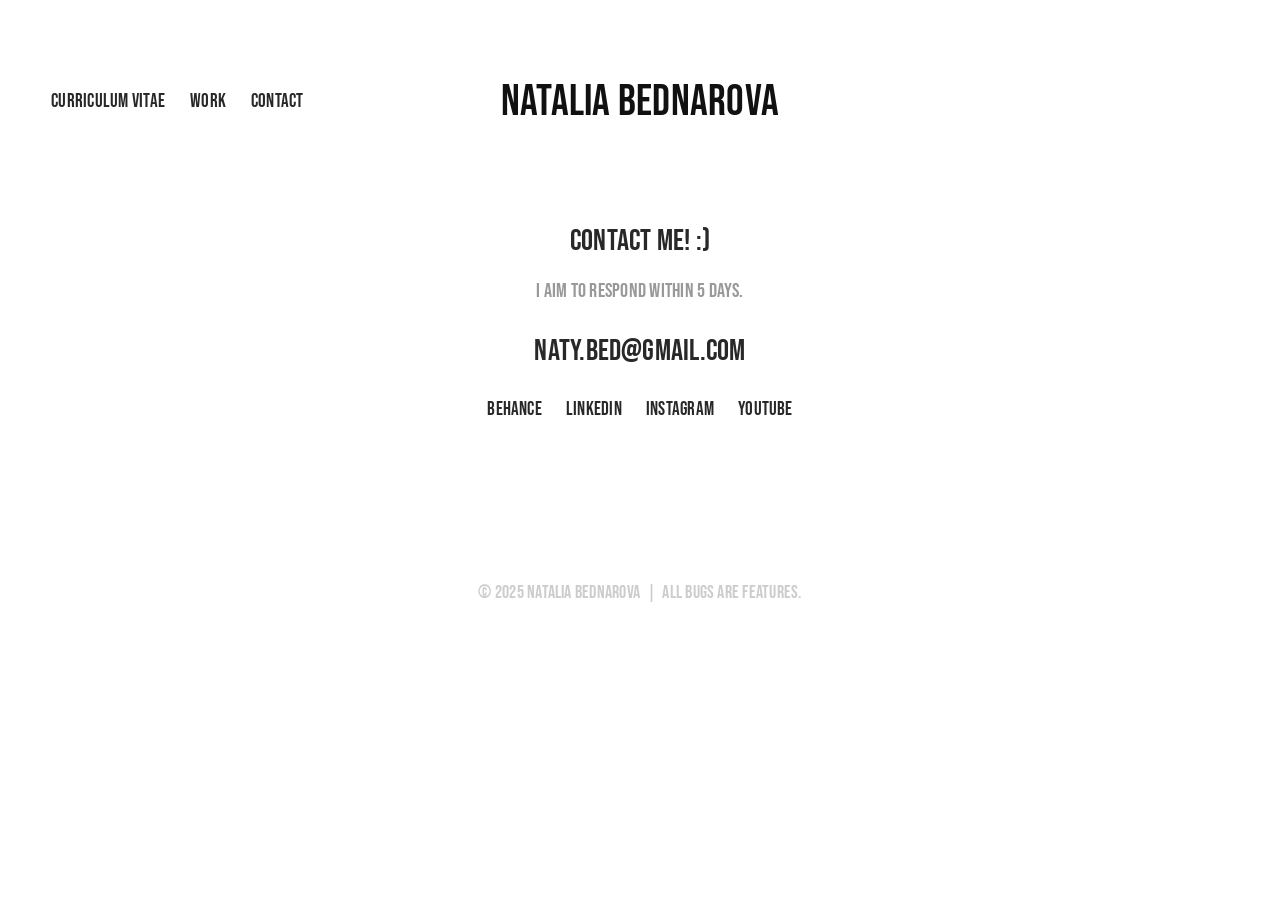
==== contact/index.html @ 7ae6d57a "Publish portfolio site Static copy of the Adobe Portfolio site.  Co-Authored-By: Claude Opus 5.5 <no" ====
<!doctype html>
<html lang="en"><head><meta charset="utf-8"><meta name="viewport" content="width=device-width,initial-scale=1">
<title>Natalia Bednarova - Contact</title><meta name="description" content="Portfolio of Natalia Bednarova: animation, illustration and creative technology."><link rel="canonical" href="https://nataliabednarova.com/contact/">
<link rel="icon" href="../images/2a2fc0d2.webp"><link rel="preload" href="../assets/bebas-neue-latin.woff2" as="font" type="font/woff2" crossorigin><link rel="stylesheet" href="../assets/style.css"></head>
<body><header class="site-header"><nav aria-label="Main"><a href="../curriculum-vitae/">Curriculum Vitae</a><a href="../work/">Work</a><a href="../contact/">Contact</a></nav><a class="logo" href="../work/">Natalia Bednarova</a></header>
<main><section class="contact"><h1>Contact me! :)</h1><p>I aim to respond within 5 days.</p><p><a class="mail" href="mailto:naty.bed@gmail.com">naty.bed@gmail.com</a></p><div class="social"><a href="https://www.behance.net/nataliabednaro" target="_blank" rel="noopener">Behance</a><a href="https://www.linkedin.com/in/natalia-bednarova-5a249520a/" target="_blank" rel="noopener">LinkedIn</a><a href="https://www.instagram.com/natal.be/" target="_blank" rel="noopener">Instagram</a><a href="https://www.youtube.com/channel/UCCO6RrSPbCZpWDruBwG-1ww" target="_blank" rel="noopener">YouTube</a></div></section></main>
<footer>© 2025 Natalia Bednarova &nbsp;|&nbsp; All bugs are features.</footer><script src="../assets/site.js" defer></script></body></html>
---- assets/style.css ----
@font-face{font-family:"Bebas Neue";src:url(bebas-neue-latin.woff2) format("woff2");font-display:swap;unicode-range:U+0000-00FF,U+2000-206F,U+20AC,U+2122,U+2190-2193}
@font-face{font-family:"Bebas Neue";src:url(bebas-neue-latin-ext.woff2) format("woff2");font-display:swap;unicode-range:U+0100-02AF,U+1E00-1EFF}
:root{--ink:#282828;--logo:#111;--muted:#999;--footer:#ccc;--bg:#fff}
*{box-sizing:border-box}
html{-webkit-text-size-adjust:100%}
body{margin:0;background:var(--bg);color:var(--ink);font-family:"Bebas Neue","Helvetica Neue",sans-serif;font-weight:400;letter-spacing:.015em}
a{color:inherit;text-decoration:none}
img,video{display:block;max-width:100%;height:auto}
.site-header{position:relative;height:202px;padding:0 4%;display:flex;align-items:center;justify-content:center}
.site-header nav{position:absolute;left:4%;top:50%;transform:translateY(-50%);display:flex;gap:25px;font-size:19px;line-height:19px;text-transform:uppercase}
.site-header nav a:hover,.other a:hover .label{color:var(--muted)}
.logo{font-size:44px;line-height:35px;color:var(--logo);text-transform:uppercase;text-align:center}
main{max-width:1400px;margin:0 auto;padding:22px 6% 0}
.covers{display:grid;grid-template-columns:repeat(3,1fr);gap:0 60px}
.covers a{display:block}
.covers img{width:100%;aspect-ratio:2007/1668;object-fit:contain}
.sr{position:absolute;width:1px;height:1px;overflow:hidden;clip-path:inset(50%)}
.text{text-align:center;color:var(--muted);font-size:20px;line-height:26px;padding:0 0 20px;max-width:820px;margin:0 auto}
.text>div,.text>p{margin:0;padding-bottom:20px}
.text .title{color:var(--ink);font-size:30px;line-height:34px;padding-bottom:20px}
.text .sub-title{color:var(--ink);font-size:24px;line-height:30px;padding:20px 0 30px}
.text a{text-decoration:underline}
.row{display:flex;gap:20px;align-items:flex-start;margin-bottom:20px}
.row>div{min-width:0}
.mod{margin-bottom:20px}
.row .mod{margin-bottom:0}
.mod img,.mod video{width:100%}
.mod img[data-zoom]{cursor:zoom-in}
.embed{margin-left:auto;margin-right:auto}
.embed>div{position:relative;height:0}
.embed iframe{position:absolute;inset:0;width:100%;height:100%;border:0}
.collection{display:flex;flex-wrap:wrap;gap:10px;margin-bottom:20px}
.collection>div{min-width:0}
.collection img{width:100%;cursor:zoom-in}
.social{display:flex;justify-content:center;gap:24px;flex-wrap:wrap;font-size:19px;margin:0 0 30px}
.contact{max-width:640px;margin:0 auto;text-align:center}
.contact h1{font-size:30px;line-height:34px;font-weight:400;margin:0 0 20px}
.contact p{color:var(--muted);font-size:20px;line-height:26px;margin:0 0 30px}
.contact .mail{color:var(--ink);font-size:30px;line-height:34px}
.other{margin-top:100px;text-align:center}
.other h2{font-weight:400;font-size:24px;line-height:26px;color:var(--logo);margin:0 0 30px}
.other div{display:grid;grid-template-columns:repeat(2,minmax(0,360px));gap:40px;justify-content:center}
.other .label{display:block;font-size:22px;padding-top:10px}
.back{display:block;text-align:center;margin:60px 0 0;font-size:19px}
footer{padding:132px 16px 100px;text-align:center;font-size:18px;line-height:20px;color:var(--footer);text-transform:uppercase}
dialog{border:0;padding:0;max-width:96vw;max-height:96vh;background:transparent}
dialog::backdrop{background:rgba(255,255,255,.96)}
dialog img{max-width:96vw;max-height:96vh;width:auto;height:auto;cursor:zoom-out}
dialog button{position:fixed;top:12px;right:16px;border:0;background:none;font:inherit;font-size:28px;color:var(--ink);cursor:pointer}
@media (max-width:768px){
 .site-header{height:auto;padding:28px 16px 34px;flex-direction:column-reverse;gap:18px}
 .site-header nav{position:static;transform:none;gap:20px;justify-content:center;flex-wrap:wrap}
 main{padding:0 16px}
 .logo{font-size:36px}
 .covers{grid-template-columns:1fr;gap:24px}
 .row{flex-direction:column}
 .row>div{width:100%;flex:none!important}
 .collection>div{flex:1 1 100%!important;width:100%!important}
 .other div{grid-template-columns:1fr}
 .text{font-size:18px}
}
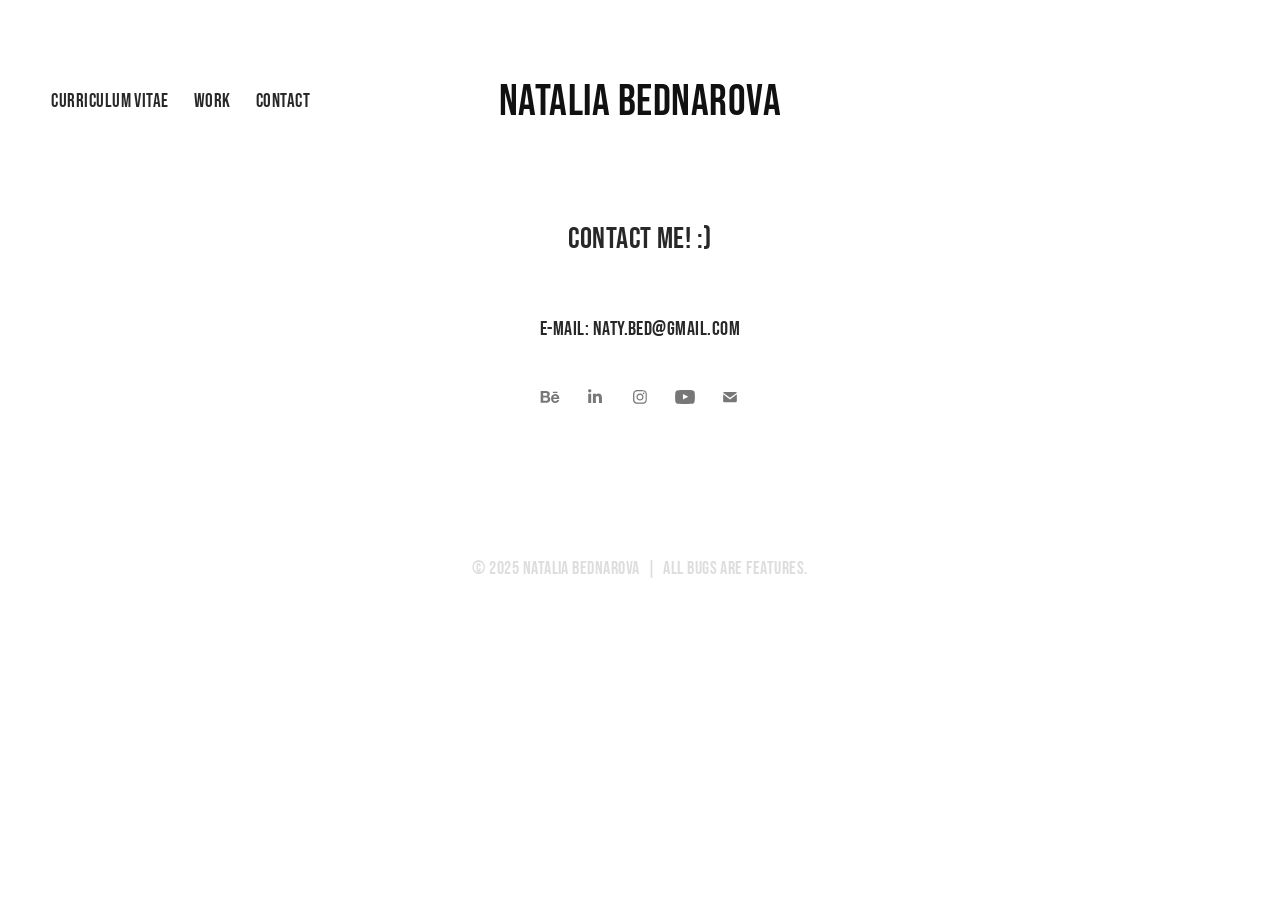
==== commit 6c534d67: "Match original site's hover titles, image viewer and layout Add category titles on cover hover and a" ====
--- a/contact/index.html
+++ b/contact/index.html
@@ -3,5 +3,28 @@
 <title>Natalia Bednarova - Contact</title><meta name="description" content="Portfolio of Natalia Bednarova: animation, illustration and creative technology."><link rel="canonical" href="https://nataliabednarova.com/contact/">
 <link rel="icon" href="../images/2a2fc0d2.webp"><link rel="preload" href="../assets/bebas-neue-latin.woff2" as="font" type="font/woff2" crossorigin><link rel="stylesheet" href="../assets/style.css"></head>
 <body><header class="site-header"><nav aria-label="Main"><a href="../curriculum-vitae/">Curriculum Vitae</a><a href="../work/">Work</a><a href="../contact/">Contact</a></nav><a class="logo" href="../work/">Natalia Bednarova</a></header>
-<main><section class="contact"><h1>Contact me! :)</h1><p>I aim to respond within 5 days.</p><p><a class="mail" href="mailto:naty.bed@gmail.com">naty.bed@gmail.com</a></p><div class="social"><a href="https://www.behance.net/nataliabednaro" target="_blank" rel="noopener">Behance</a><a href="https://www.linkedin.com/in/natalia-bednarova-5a249520a/" target="_blank" rel="noopener">LinkedIn</a><a href="https://www.instagram.com/natal.be/" target="_blank" rel="noopener">Instagram</a><a href="https://www.youtube.com/channel/UCCO6RrSPbCZpWDruBwG-1ww" target="_blank" rel="noopener">YouTube</a></div></section></main>
+<main><section class="contact"><h1>Contact me! :)</h1><p>e-mail: <a href="mailto:naty.bed@gmail.com">naty.bed@gmail.com</a></p><div class="social"><a href="https://www.behance.net/nataliabednaro" aria-label="Behance" target="_blank" rel="noopener"><svg aria-hidden="true" viewBox="0 0 30 24"><path d="M18.83,14.38a2.78,2.78,0,0,0,.65,1.9,2.31,2.31,0,0,0,1.7.59,2.31,2.31,0,0,0,1.38-.41,1.79,1.79,0,0,0,.71-0.87h2.31a4.48,4.48,0,0,1-1.71,2.53,5,5,0,0,1-2.78.76,5.53,5.53,0,0,1-2-.37,4.34,4.34,0,0,1-1.55-1,4.77,4.77,0,0,1-1-1.63,6.29,6.29,0,0,1,0-4.13,4.83,4.83,0,0,1,1-1.64A4.64,4.64,0,0,1,19.09,9a4.86,4.86,0,0,1,2-.4A4.5,4.5,0,0,1,23.21,9a4.36,4.36,0,0,1,1.5,1.3,5.39,5.39,0,0,1,.84,1.86,7,7,0,0,1,.18,2.18h-6.9Zm3.67-3.24A1.94,1.94,0,0,0,21,10.6a2.26,2.26,0,0,0-1,.22,2,2,0,0,0-.66.54,1.94,1.94,0,0,0-.35.69,3.47,3.47,0,0,0-.12.65h4.29A2.75,2.75,0,0,0,22.5,11.14ZM18.29,6h5.36V7.35H18.29V6ZM13.89,17.7a4.4,4.4,0,0,1-1.51.7,6.44,6.44,0,0,1-1.73.22H4.24V5.12h6.24a7.7,7.7,0,0,1,1.73.17,3.67,3.67,0,0,1,1.33.56,2.6,2.6,0,0,1,.86,1,3.74,3.74,0,0,1,.3,1.58,3,3,0,0,1-.46,1.7,3.33,3.33,0,0,1-1.35,1.12,3.19,3.19,0,0,1,1.82,1.26,3.79,3.79,0,0,1,.59,2.17,3.79,3.79,0,0,1-.39,1.77A3.24,3.24,0,0,1,13.89,17.7ZM11.72,8.19a1.25,1.25,0,0,0-.45-0.47,1.88,1.88,0,0,0-.64-0.24,5.5,5.5,0,0,0-.76-0.05H7.16v3.16h3a2,2,0,0,0,1.28-.38A1.43,1.43,0,0,0,11.89,9,1.73,1.73,0,0,0,11.72,8.19ZM11.84,13a2.39,2.39,0,0,0-1.52-.45H7.16v3.73h3.11a3.61,3.61,0,0,0,.82-0.09A2,2,0,0,0,11.77,16a1.39,1.39,0,0,0,.47-0.54,1.85,1.85,0,0,0,.17-0.88A1.77,1.77,0,0,0,11.84,13Z"></path></svg></a><a href="https://www.linkedin.com/in/natalia-bednarova-5a249520a/" aria-label="LinkedIn" target="_blank" rel="noopener"><svg aria-hidden="true" viewBox="0 0 30 24">
+<path d="M19.6,19v-5.8c0-1.4-0.5-2.4-1.7-2.4c-1,0-1.5,0.7-1.8,1.3C16,12.3,16,12.6,16,13v6h-3.4
+                    c0,0,0.1-9.8,0-10.8H16v1.5c0,0,0,0,0,0h0v0C16.4,9,17.2,7.9,19,7.9c2.3,0,4,1.5,4,4.9V19H19.6z M8.9,6.7L8.9,6.7
+                    C7.7,6.7,7,5.9,7,4.9C7,3.8,7.8,3,8.9,3s1.9,0.8,1.9,1.9C10.9,5.9,10.1,6.7,8.9,6.7z M10.6,19H7.2V8.2h3.4V19z"></path>
+</svg></a><a href="https://www.instagram.com/natal.be/" aria-label="Instagram" target="_blank" rel="noopener"><svg aria-hidden="true" viewBox="0 0 30 24">
+<g>
+<path d="M15,5.4c2.1,0,2.4,0,3.2,0c0.8,0,1.2,0.2,1.5,0.3c0.4,0.1,0.6,0.3,0.9,0.6c0.3,0.3,0.5,0.5,0.6,0.9
+                      c0.1,0.3,0.2,0.7,0.3,1.5c0,0.8,0,1.1,0,3.2s0,2.4,0,3.2c0,0.8-0.2,1.2-0.3,1.5c-0.1,0.4-0.3,0.6-0.6,0.9c-0.3,0.3-0.5,0.5-0.9,0.6
+                      c-0.3,0.1-0.7,0.2-1.5,0.3c-0.8,0-1.1,0-3.2,0s-2.4,0-3.2,0c-0.8,0-1.2-0.2-1.5-0.3c-0.4-0.1-0.6-0.3-0.9-0.6
+                      c-0.3-0.3-0.5-0.5-0.6-0.9c-0.1-0.3-0.2-0.7-0.3-1.5c0-0.8,0-1.1,0-3.2s0-2.4,0-3.2c0-0.8,0.2-1.2,0.3-1.5c0.1-0.4,0.3-0.6,0.6-0.9
+                      c0.3-0.3,0.5-0.5,0.9-0.6c0.3-0.1,0.7-0.2,1.5-0.3C12.6,5.4,12.9,5.4,15,5.4 M15,4c-2.2,0-2.4,0-3.3,0c-0.9,0-1.4,0.2-1.9,0.4
+                      c-0.5,0.2-1,0.5-1.4,0.9C7.9,5.8,7.6,6.2,7.4,6.8C7.2,7.3,7.1,7.9,7,8.7C7,9.6,7,9.8,7,12s0,2.4,0,3.3c0,0.9,0.2,1.4,0.4,1.9
+                      c0.2,0.5,0.5,1,0.9,1.4c0.4,0.4,0.9,0.7,1.4,0.9c0.5,0.2,1.1,0.3,1.9,0.4c0.9,0,1.1,0,3.3,0s2.4,0,3.3,0c0.9,0,1.4-0.2,1.9-0.4
+                      c0.5-0.2,1-0.5,1.4-0.9c0.4-0.4,0.7-0.9,0.9-1.4c0.2-0.5,0.3-1.1,0.4-1.9c0-0.9,0-1.1,0-3.3s0-2.4,0-3.3c0-0.9-0.2-1.4-0.4-1.9
+                      c-0.2-0.5-0.5-1-0.9-1.4c-0.4-0.4-0.9-0.7-1.4-0.9c-0.5-0.2-1.1-0.3-1.9-0.4C17.4,4,17.2,4,15,4L15,4L15,4z"></path>
+<path d="M15,7.9c-2.3,0-4.1,1.8-4.1,4.1s1.8,4.1,4.1,4.1s4.1-1.8,4.1-4.1S17.3,7.9,15,7.9L15,7.9z M15,14.7c-1.5,0-2.7-1.2-2.7-2.7
+                      c0-1.5,1.2-2.7,2.7-2.7s2.7,1.2,2.7,2.7C17.7,13.5,16.5,14.7,15,14.7L15,14.7z"></path>
+<path d="M20.2,7.7c0,0.5-0.4,1-1,1s-1-0.4-1-1s0.4-1,1-1S20.2,7.2,20.2,7.7L20.2,7.7z"></path>
+</g>
+</svg></a><a href="https://www.youtube.com/channel/UCCO6RrSPbCZpWDruBwG-1ww" aria-label="YouTube" target="_blank" rel="noopener"><svg aria-hidden="true" viewBox="0 0 30 24"><path d="M26.15 16.54c0 0-0.22 1.57-0.9 2.26c-0.87 0.91-1.84 0.91-2.28 0.96C19.78 20 15 20 15 20 s-5.91-0.05-7.74-0.23c-0.51-0.09-1.64-0.07-2.51-0.97c-0.68-0.69-0.91-2.26-0.91-2.26s-0.23-1.84-0.23-3.68v-1.73 c0-1.84 0.23-3.68 0.23-3.68s0.22-1.57 0.91-2.26c0.87-0.91 1.83-0.91 2.28-0.96C10.22 4 15 4 15 4H15c0 0 4.8 0 8 0.2 c0.44 0.1 1.4 0.1 2.3 0.96c0.68 0.7 0.9 2.3 0.9 2.26s0.23 1.8 0.2 3.68v1.73C26.38 14.7 26.1 16.5 26.1 16.54z M12.65 8.56l0 6.39l6.15-3.18L12.65 8.56z"></path></svg></a><a href="mailto:naty.bed@gmail.com" aria-label="Email"><svg aria-hidden="true" viewBox="0 0 30 24">
+<g>
+<path d="M15,13L7.1,7.1c0-0.5,0.4-1,1-1h13.8c0.5,0,1,0.4,1,1L15,13z M15,14.8l7.9-5.9v8.1c0,0.5-0.4,1-1,1H8.1c-0.5,0-1-0.4-1-1 V8.8L15,14.8z"></path>
+</g>
+</svg></a></div></section></main>
 <footer>© 2025 Natalia Bednarova &nbsp;|&nbsp; All bugs are features.</footer><script src="../assets/site.js" defer></script></body></html>
--- a/assets/style.css
+++ b/assets/style.css
@@ -1,61 +1,81 @@
 @font-face{font-family:"Bebas Neue";src:url(bebas-neue-latin.woff2) format("woff2");font-display:swap;unicode-range:U+0000-00FF,U+2000-206F,U+20AC,U+2122,U+2190-2193}
 @font-face{font-family:"Bebas Neue";src:url(bebas-neue-latin-ext.woff2) format("woff2");font-display:swap;unicode-range:U+0100-02AF,U+1E00-1EFF}
-:root{--ink:#282828;--logo:#111;--muted:#999;--footer:#ccc;--bg:#fff}
+:root{--ink:#282828;--logo:#111;--muted:#999;--footer:#ddd;--bg:#fff}
 *{box-sizing:border-box}
 html{-webkit-text-size-adjust:100%}
-body{margin:0;background:var(--bg);color:var(--ink);font-family:"Bebas Neue","Helvetica Neue",sans-serif;font-weight:400;letter-spacing:.015em}
+body{margin:0;background:var(--bg);color:var(--ink);font-family:"Bebas Neue","Helvetica Neue",sans-serif;font-weight:400;letter-spacing:.03em}
 a{color:inherit;text-decoration:none}
 img,video{display:block;max-width:100%;height:auto}
 .site-header{position:relative;height:202px;padding:0 4%;display:flex;align-items:center;justify-content:center}
 .site-header nav{position:absolute;left:4%;top:50%;transform:translateY(-50%);display:flex;gap:25px;font-size:19px;line-height:19px;text-transform:uppercase}
 .site-header nav a:hover,.other a:hover .label{color:var(--muted)}
 .logo{font-size:44px;line-height:35px;color:var(--logo);text-transform:uppercase;text-align:center}
-main{max-width:1400px;margin:0 auto;padding:22px 6% 0}
-.covers{display:grid;grid-template-columns:repeat(3,1fr);gap:0 60px}
-.covers a{display:block}
-.covers img{width:100%;aspect-ratio:2007/1668;object-fit:contain}
+main{width:92%;max-width:1400px;margin:0 auto}
+main:has(.covers){max-width:none}
+.covers{display:grid;grid-template-columns:repeat(3,1fr);margin-top:33px}
+.cover{position:relative;display:block;aspect-ratio:551/436;border-radius:18px;overflow:hidden}
+.cover img{width:100%;height:100%;object-fit:cover}
+.cover::after{content:"";position:absolute;inset:0;background:rgba(55,55,55,.7);opacity:0;transition:opacity .2s}
+.cover-title{position:absolute;inset:0;z-index:1;display:flex;align-items:center;justify-content:center;padding:0 8%;color:#fff;font-size:24px;line-height:31px;text-transform:uppercase;text-align:center;opacity:0;transition:opacity .2s}
+.cover:hover::after,.cover:focus-visible::after,.cover:hover .cover-title,.cover:focus-visible .cover-title{opacity:1}
 .sr{position:absolute;width:1px;height:1px;overflow:hidden;clip-path:inset(50%)}
-.text{text-align:center;color:var(--muted);font-size:20px;line-height:26px;padding:0 0 20px;max-width:820px;margin:0 auto}
+.text{text-align:center;color:var(--muted);font-size:20px;line-height:26px;max-width:800px;margin:0 auto}
 .text>div,.text>p{margin:0;padding-bottom:20px}
 .text .title{color:var(--ink);font-size:30px;line-height:34px;padding-bottom:20px}
 .text .sub-title{color:var(--ink);font-size:24px;line-height:30px;padding:20px 0 30px}
 .text a{text-decoration:underline}
-.row{display:flex;gap:20px;align-items:flex-start;margin-bottom:20px}
+.row{display:flex;gap:8px;align-items:flex-start}
 .row>div{min-width:0}
-.mod{margin-bottom:20px}
-.row .mod{margin-bottom:0}
 .mod img,.mod video{width:100%}
 .mod img[data-zoom]{cursor:zoom-in}
 .embed{margin-left:auto;margin-right:auto}
 .embed>div{position:relative;height:0}
 .embed iframe{position:absolute;inset:0;width:100%;height:100%;border:0}
-.collection{display:flex;flex-wrap:wrap;gap:10px;margin-bottom:20px}
-.collection>div{min-width:0}
-.collection img{width:100%;cursor:zoom-in}
-.social{display:flex;justify-content:center;gap:24px;flex-wrap:wrap;font-size:19px;margin:0 0 30px}
-.contact{max-width:640px;margin:0 auto;text-align:center}
-.contact h1{font-size:30px;line-height:34px;font-weight:400;margin:0 0 20px}
-.contact p{color:var(--muted);font-size:20px;line-height:26px;margin:0 0 30px}
-.contact .mail{color:var(--ink);font-size:30px;line-height:34px}
-.other{margin-top:100px;text-align:center}
+.grid-row{display:flex;gap:8px;margin-bottom:8px}
+.grid-row:last-child{margin-bottom:0}
+.grid-row>div{min-width:0}
+.grid-row img{width:100%;cursor:zoom-in}
+.social{display:flex;justify-content:center;gap:15px;flex-wrap:wrap;padding:40px 0 15px}
+.social a{display:flex;align-items:center;justify-content:center;width:30px;height:30px;color:#777;transition:color .2s}
+.social a:hover{color:var(--ink)}
+.social svg{width:26px;height:26px;fill:currentColor}
+.contact{max-width:800px;margin:0 auto;padding-top:20px;text-align:center}
+.contact h1{font-size:30px;line-height:34px;font-weight:400;margin:0 0 60px}
+.contact p{color:var(--ink);font-size:20px;line-height:26px;margin:0}
+.other{margin-top:60px}
 .other h2{font-weight:400;font-size:24px;line-height:26px;color:var(--logo);margin:0 0 30px}
-.other div{display:grid;grid-template-columns:repeat(2,minmax(0,360px));gap:40px;justify-content:center}
-.other .label{display:block;font-size:22px;padding-top:10px}
-.back{display:block;text-align:center;margin:60px 0 0;font-size:19px}
+.other>div{display:grid;grid-template-columns:repeat(2,1fr);gap:5px}
+.other .cover-title{font-size:22px}
+.to-top{position:fixed;right:30px;bottom:30px;width:60px;height:60px;border-radius:50%;background:rgba(0,0,0,.1);display:flex;align-items:center;justify-content:center;color:#fff;opacity:0;pointer-events:none;transition:opacity .2s;z-index:5}
+.to-top.show{opacity:1;pointer-events:auto}
+.to-top svg{width:24px;height:24px;fill:none;stroke:currentColor;stroke-width:2}
 footer{padding:132px 16px 100px;text-align:center;font-size:18px;line-height:20px;color:var(--footer);text-transform:uppercase}
-dialog{border:0;padding:0;max-width:96vw;max-height:96vh;background:transparent}
-dialog::backdrop{background:rgba(255,255,255,.96)}
-dialog img{max-width:96vw;max-height:96vh;width:auto;height:auto;cursor:zoom-out}
-dialog button{position:fixed;top:12px;right:16px;border:0;background:none;font:inherit;font-size:28px;color:var(--ink);cursor:pointer}
+dialog{position:fixed;inset:0;width:100vw;height:100dvh;max-width:none;max-height:none;margin:0;border:0;padding:0;background:rgba(255,255,255,.94);overflow:hidden}
+dialog::backdrop{background:transparent}
+dialog img{width:100%;height:100%;object-fit:contain;display:block}
+.lb-prev,.lb-next{position:absolute;top:0;bottom:0;width:30%;border:0;background:none;padding:0 40px;color:#111;cursor:pointer;display:flex;align-items:center}
+.lb-prev{left:0;justify-content:flex-start}
+.lb-next{right:0;justify-content:flex-end}
+.lb-close{position:absolute;top:20px;right:20px;width:40px;height:40px;border:0;background:none;color:#111;cursor:pointer;z-index:2;display:flex;align-items:center;justify-content:center}
+dialog svg{width:16px;height:24px;fill:none;stroke:currentColor;stroke-width:2}
+.lb-close svg{width:14px;height:14px}
+.lb-prev svg,.lb-next svg,.lb-close svg{transition:opacity .6s}
+dialog.idle svg{opacity:0}
+dialog:focus,dialog button:focus{outline:none}
+dialog button:focus-visible svg{opacity:1;outline:2px solid #111;outline-offset:6px}
 @media (max-width:768px){
  .site-header{height:auto;padding:28px 16px 34px;flex-direction:column-reverse;gap:18px}
  .site-header nav{position:static;transform:none;gap:20px;justify-content:center;flex-wrap:wrap}
  main{padding:0 16px}
  .logo{font-size:36px}
- .covers{grid-template-columns:1fr;gap:24px}
+ .covers{grid-template-columns:1fr}
+ main{width:100%}
  .row{flex-direction:column}
  .row>div{width:100%;flex:none!important}
- .collection>div{flex:1 1 100%!important;width:100%!important}
- .other div{grid-template-columns:1fr}
+ .grid-row{flex-direction:column}
+ .grid-row>div{flex:none!important;width:100%}
+ .other>div{grid-template-columns:1fr}
+ .to-top{right:16px;bottom:16px;width:48px;height:48px}
+ .lb-prev,.lb-next{padding:0 12px}
  .text{font-size:18px}
 }
